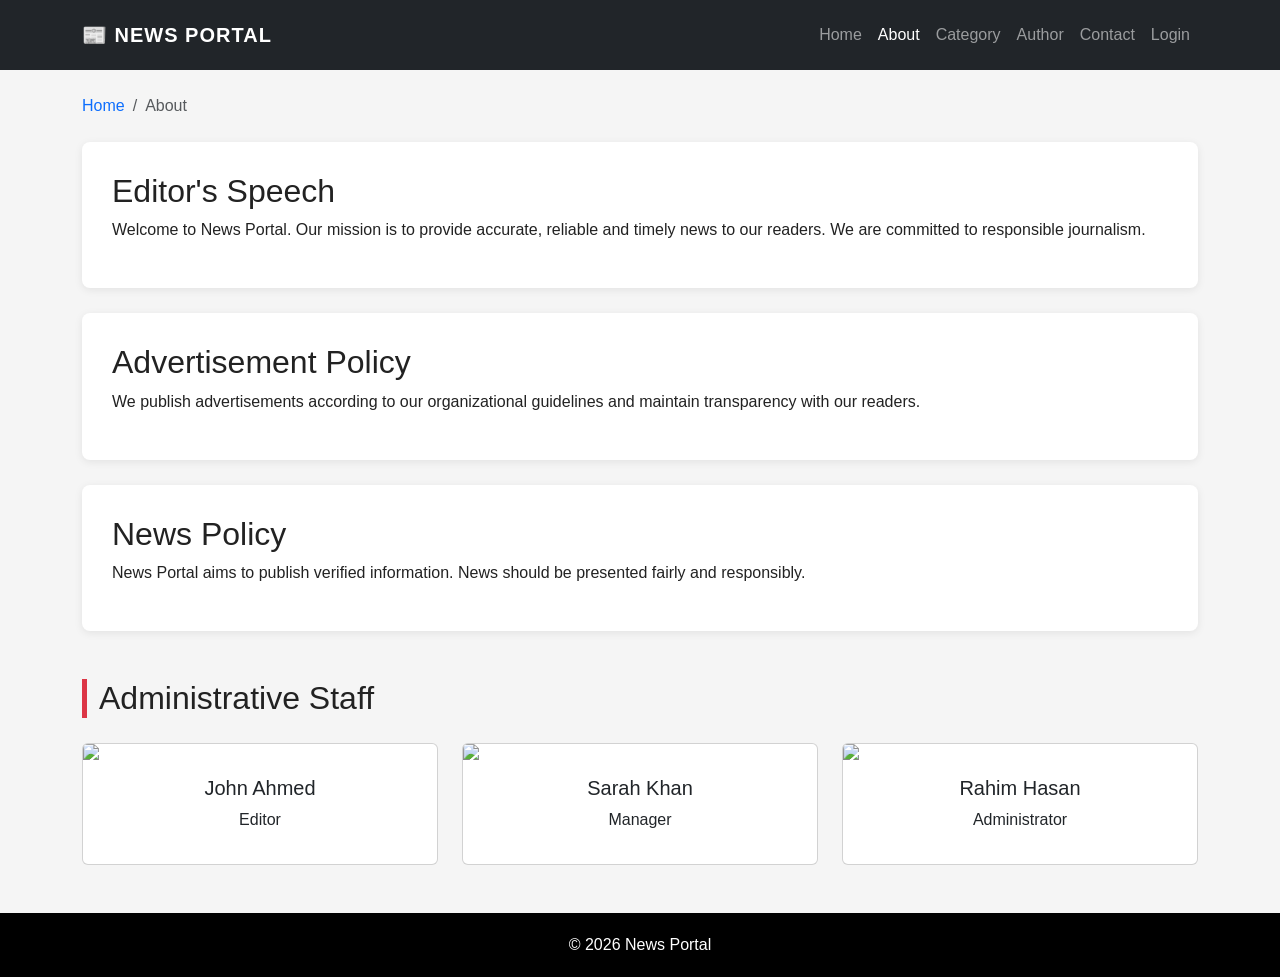
==== about.html @ f836a9f3 "all pages added" ====
<!DOCTYPE html>
<html lang="en">

<head>

    <meta charset="UTF-8">
    <meta name="viewport" content="width=device-width, initial-scale=1.0">

    <title>About - News Portal</title>

    <link
        href="https://cdn.jsdelivr.net/npm/bootstrap@5.3.3/dist/css/bootstrap.min.css"
        rel="stylesheet">

    <link rel="stylesheet" href="style.css">

</head>

<body>

<!-- Navbar -->
<nav class="navbar navbar-expand-lg navbar-dark bg-dark">

    <div class="container">

        <a class="navbar-brand fw-bold" href="index.html">
            📰 NEWS PORTAL
        </a>

        <button
            class="navbar-toggler"
            data-bs-toggle="collapse"
            data-bs-target="#navbar">

            <span class="navbar-toggler-icon"></span>

        </button>

        <div class="collapse navbar-collapse" id="navbar">

            <ul class="navbar-nav ms-auto">

                <li class="nav-item">
                    <a class="nav-link" href="index.html">Home</a>
                </li>

                <li class="nav-item">
                    <a class="nav-link active" href="about.html">About</a>
                </li>

                <li class="nav-item">
                    <a class="nav-link" href="category.html">Category</a>
                </li>

                <li class="nav-item">
                    <a class="nav-link" href="author.html">Author</a>
                </li>

                <li class="nav-item">
                    <a class="nav-link" href="contact.html">Contact</a>
                </li>

                <li class="nav-item">
                    <a class="nav-link" href="login.html">Login</a>
                </li>

            </ul>

        </div>

    </div>

</nav>


<!-- Breadcrumb -->
<div class="container my-4">

    <nav>
        <ol class="breadcrumb">

            <li class="breadcrumb-item">
                <a href="index.html">Home</a>
            </li>

            <li class="breadcrumb-item active">
                About
            </li>

        </ol>
    </nav>

</div>


<div class="container">

    <!-- Editor Speech -->
    <section class="content-box">

        <h2>Editor's Speech</h2>

        <p>
            Welcome to News Portal. Our mission is to provide
            accurate, reliable and timely news to our readers.
            We are committed to responsible journalism.
        </p>

    </section>


    <!-- Advertisement Policy -->
    <section class="content-box">

        <h2>Advertisement Policy</h2>

        <p>
            We publish advertisements according to our
            organizational guidelines and maintain transparency
            with our readers.
        </p>

    </section>


    <!-- News Policy -->
    <section class="content-box">

        <h2>News Policy</h2>

        <p>
            News Portal aims to publish verified information.
            News should be presented fairly and responsibly.
        </p>

    </section>


    <!-- Administrative Staff -->
    <section class="my-5">

        <h2 class="section-heading">
            Administrative Staff
        </h2>

        <div class="row g-4">

            <div class="col-md-4">

                <div class="card">

                    <img
                        src="https://images.unsplash.com/photo-1560250097-0b93528c311a?auto=format&fit=crop&w=500&q=80"
                        class="card-img-top">

                    <div class="card-body text-center">

                        <h5>John Ahmed</h5>

                        <p>
                            Editor
                        </p>

                    </div>

                </div>

            </div>


            <div class="col-md-4">

                <div class="card">

                    <img
                        src="https://images.unsplash.com/photo-1573496359142-b8d87734a5a2?auto=format&fit=crop&w=500&q=80"
                        class="card-img-top">

                    <div class="card-body text-center">

                        <h5>Sarah Khan</h5>

                        <p>
                            Manager
                        </p>

                    </div>

                </div>

            </div>


            <div class="col-md-4">

                <div class="card">

                    <img
                        src="https://images.unsplash.com/photo-1519085360753-af0119f7cbe7?auto=format&fit=crop&w=500&q=80"
                        class="card-img-top">

                    <div class="card-body text-center">

                        <h5>Rahim Hasan</h5>

                        <p>
                            Administrator
                        </p>

                    </div>

                </div>

            </div>

        </div>

    </section>

</div>


<footer>

    <div class="footer-bottom">
        <p>© 2026 News Portal</p>
    </div>

</footer>


<script
    src="https://cdn.jsdelivr.net/npm/bootstrap@5.3.3/dist/js/bootstrap.bundle.min.js">
</script>

</body>
</html>
---- style.css ----
/*  GENERAL */

body {
    margin: 0;
    font-family: Arial, sans-serif;
    background-color: #f5f5f5;
    color: #222;
}

a {
    text-decoration: none;
}


/* TOP HEADER  */

.top-header {
    background-color: #111;
    color: white;
    padding: 10px 0;
    font-size: 14px;
}

.top-header a {
    color: white;
    margin-left: 15px;
}

.top-header a:hover {
    color: #ffc107;
}


/* DATE */

.date-bar {
    background: white;
    padding: 8px 0;
    border-bottom: 1px solid #ddd;
    text-align: right;
}


/*   NAVBAR   */

.navbar-brand {
    letter-spacing: 1px;
}

.navbar-nav .nav-link {
    padding: 15px;
    transition: 0.3s;
}

.navbar-nav .nav-link:hover {
    background-color: #dc3545;
}


/*   BREAKING NEWS   */

.breaking-news {
    background-color: #dc3545;
    color: white;
    overflow: hidden;
}

.breaking-news .container-fluid {
    display: flex;
    align-items: center;
}

.breaking-title {
    background-color: #111;
    padding: 12px 20px;
    font-weight: bold;
    white-space: nowrap;
}

.ticker {
    overflow: hidden;
    flex: 1;
    padding: 12px;
}

#tickerText {
    white-space: nowrap;
    animation: ticker 12s linear infinite;
}

@keyframes ticker {

    0% {
        transform: translateX(100%);
    }

    100% {
        transform: translateX(-100%);
    }

}


/*   LEAD NEWS   */

.lead-news {
    background-color: white;
    border-radius: 8px;
    overflow: hidden;
    box-shadow: 0 2px 8px rgba(0,0,0,0.1);
}

.lead-news img {
    width: 100%;
    height: 350px;
    object-fit: cover;
}

.lead-content {
    padding: 20px;
}


/*   SMALL NEWS   */

.section-title {
    border-left: 5px solid #dc3545;
    padding-left: 10px;
    margin-bottom: 20px;
}

.small-news {
    background-color: white;
    padding: 15px;
    margin-bottom: 12px;
    border-left: 4px solid #dc3545;
    transition: 0.3s;
}

.small-news:hover {
    transform: translateX(5px);
}


/*   SECTION HEADING   */

.section-heading {
    border-left: 5px solid #dc3545;
    padding-left: 12px;
    margin-bottom: 25px;
}


/*   NEWS CARD   */

.news-card {
    height: 100%;
    border: none;
    box-shadow: 0 2px 8px rgba(0,0,0,0.1);
    transition: 0.3s;
}

.news-card:hover {
    transform: translateY(-5px);
}

.news-card img {
    height: 220px;
    object-fit: cover;
}


/*   CONTENT BOX   */

.content-box {
    background-color: white;
    padding: 30px;
    margin-bottom: 25px;
    border-radius: 8px;
    box-shadow: 0 2px 8px rgba(0,0,0,0.08);
}


/*   ADVERTISEMENT   */

.advertisement {
    height: 150px;
    background-color: #ddd;

    display: flex;
    justify-content: center;
    align-items: center;

    font-size: 25px;
    color: #777;
}


/*   CONTACT   */

.contact-info {
    background-color: white;
    padding: 25px;
    margin-top: 20px;
    border-radius: 8px;
}


/*   LOGIN   */

.login-container {
    min-height: 500px;

    display: flex;
    justify-content: center;
    align-items: center;
}

.login-box {
    background-color: white;
    width: 450px;
    padding: 40px;

    border-radius: 10px;

    box-shadow:
        0 4px 20px rgba(0,0,0,0.1);
}


/*   FOOTER   */

.big-footer {
    background-color: #111;
    color: white;
    padding: 50px 0;
    margin-top: 50px;
}

.big-footer h4 {
    margin-bottom: 20px;
}

.big-footer a {
    display: block;
    color: #ccc;
    margin-bottom: 8px;
}

.big-footer a:hover {
    color: white;
}

.footer-bottom {
    background-color: #000;
    color: white;

    text-align: center;

    padding: 20px;
}

.footer-bottom p {
    margin: 0;
}


/*   RESPONSIVE   */

@media (max-width: 768px) {

    .top-header {
        text-align: center;
    }

    .top-header a {
        margin-left: 5px;
    }

    .date-bar {
        text-align: center;
    }

    .breaking-title {
        font-size: 12px;
        padding: 12px 8px;
    }

    .lead-news img {
        height: 250px;
    }

    .login-box {
        width: 100%;
        padding: 25px;
    }

}
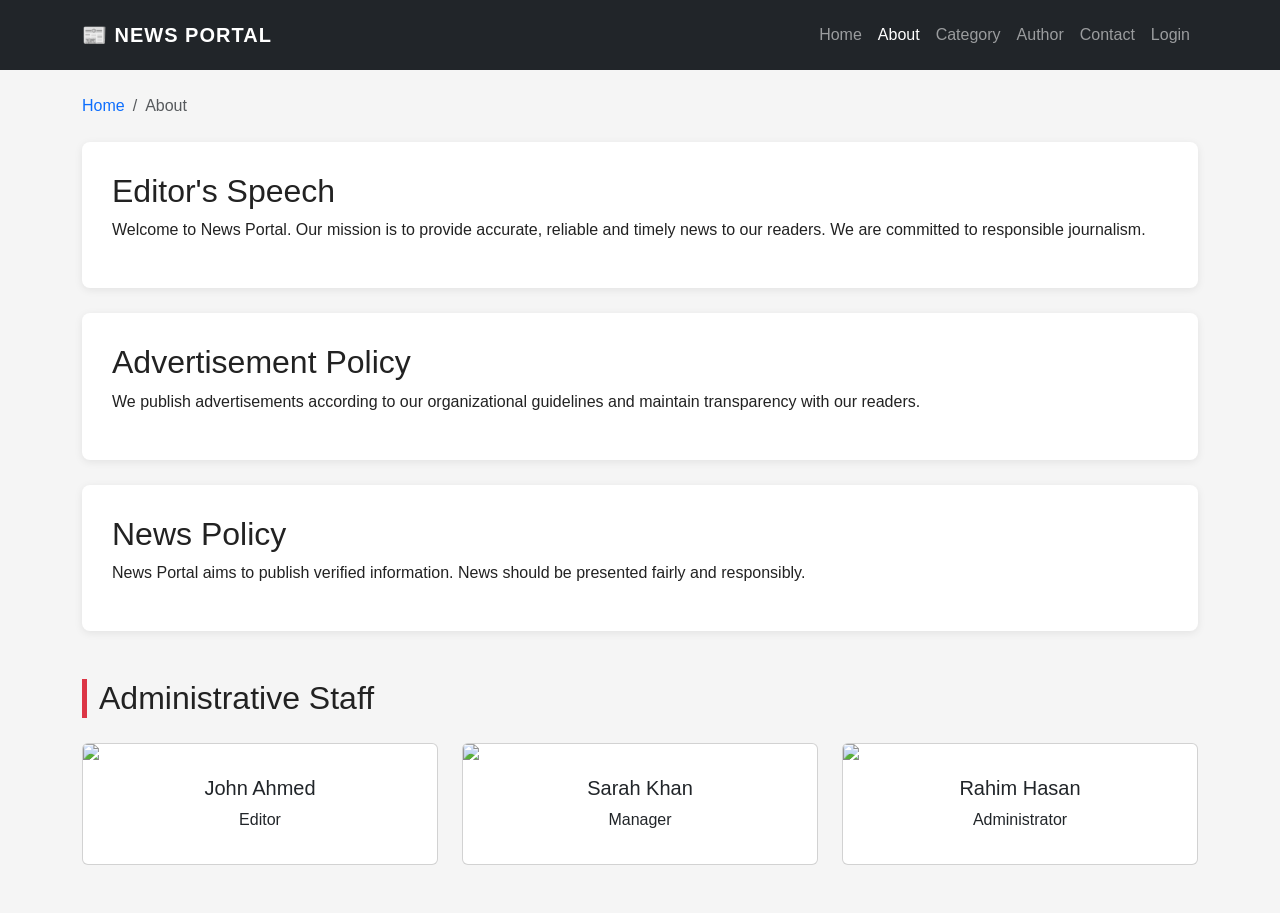
==== commit c542cc3d: "Education Image Fix in Category" ====
--- a/about.html
+++ b/about.html
@@ -220,14 +220,6 @@
 </div>
 
 
-<footer>
-
-    <div class="footer-bottom">
-        <p>© 2026 News Portal</p>
-    </div>
-
-</footer>
-
 
 <script
     src="https://cdn.jsdelivr.net/npm/bootstrap@5.3.3/dist/js/bootstrap.bundle.min.js">
